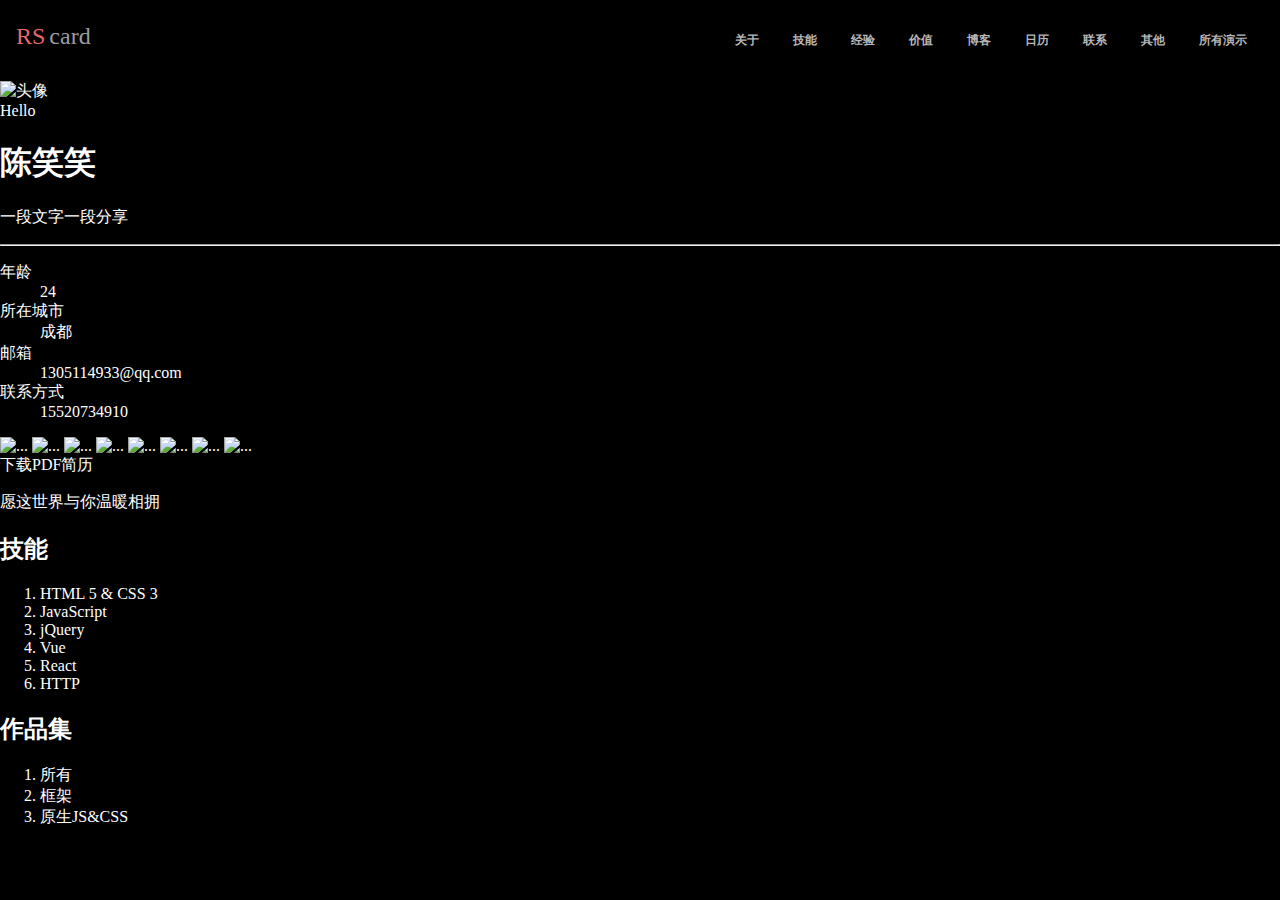
==== index.html @ 46d55ac2 "“第一第一次提交" ====
<!DOCTYPE html>
<html>
    <head>
        <title>陈笑笑的简书</title>
        <link rel="stylesheet" href="./css/style.css">
    </head>
    <body>
    <div class="topNavBar clearfix">
        <a class="logo" href="#" alt="logo" style="float:left;">
            <span class="rs">RS</span><span class="card">card</span>
        </a>
        <nav style="float: right;">
            <ul class="clearfix">
                <li><a href="#">关于</a></li>
                <li><a href="#">技能</a></li>
                <li><a href="#">经验</a></li>
                <li><a href="#">价值</a></li>
                <li><a href="#">博客</a></li>
                <li><a href="#">日历</a></li>
                <li><a href="#">联系</a></li>
                <li><a href="#">其他</a></li>
                <li><a href="#">所有演示</a></li>
            </ul>
        </nav>
    </div>
    <div class="banner" style="background-color: url(./ing/01.jpg);"></div>
    <main>
      <div class="card">
        <div class="picture">
            <img src="" alt="头像">
        </div>
        <div class="text">
            <div class="profile">
            <span class="welcome">Hello</span>
            <h1>陈笑笑</h1>
            <p>一段文字一段分享</p>
            <hr>
            <dl>
                <dt>年龄</dt>
                <dd>24</dd>
                <dt>所在城市</dt>
                <dd>成都</dd>
                <dt>邮箱</dt>
                <dd>1305114933@qq.com</dd>
                <dt>联系方式</dt>
                <dd>15520734910</dd>
            </dl>
            </div>
            <footer class="media">
                 <a href="#"><img src="#" alt="..."></a>
                 <a href="#"><img src="#" alt="..."></a>
                 <a href="#"><img src="#" alt="..."></a>
                 <a href="#"><img src="#" alt="..."></a>
                 <a href="#"><img src="#" alt="..."></a>
                 <a href="#"><img src="#" alt="..."></a>
                 <a href="#"><img src="#" alt="..."></a>
                 <a href="#"><img src="#" alt="..."></a>
            </footer>
        </div>
      </div>
    <a class="button" href="#">下载PDF简历</a>
    <p>愿这世界与你温暖相拥</p>
    </main> 
    <section>
        <h2>技能</h2>
        <ol>
            <li>HTML 5 &amp; CSS 3</li>
            <li>JavaScript</li>
            <li>jQuery</li>
            <li>Vue</li>
            <li>React</li>
            <li>HTTP</li>
        </ol>
    </section>
    <section>
        <h2>作品集</h2>
        <nav>
            <ol>
                <li>所有</li>
                <li>框架</li>
                <li>原生JS&amp;CSS</li>
            </ol>
        </nav>

        <div class="jobs">
            <div class="big"></div>
            <div class="small"></div>
            <div class="small"></div>
        </div>

    </section>   
    </body>
</html>
---- css/style.css ----
body{
    background: black;
    color:white;
    margin: 0;
}
a{
    color: inherit;
    text-decoration: none;
}
.clearfix::after{
    content: '';
    display: block;
    clear: both;
}
.topNavBar{
    padding-top: 20px;
    padding-bottom: 20px;
    padding-left: 16px;
    padding-right: 16px;
}
.topNavBar>nav{
    padding-top: 3px;
    padding-bottom: 4px;
}
.topNavBar>nav>ul{
    list-style: none;
    margin: 0;
    padding: 0;
}
.topNavBar>nav>ul>li{
    float: left;
    margin-left: 17px;
    margin-right: 17px;
}
.topNavBar>nav>ul>li>a{
    font-size: 12px;
    color: #B7B7B7;
    font-weight: bold;
    border-top: 4px solid transparent;
    border-bottom: 3px solid transparent;
    padding-top: 5px;
    padding-bottom: 5px;
    display: block;
}
.topNavBar>nav>ul>li>a:hover{
    border-bottom: 3px solid #e06567;
}

.topNavBar .logo {
    font-size: 24px;
    font-family: "Arial Black";
    padding-top: 3px;
    padding-bottom: 4px;
}
.topNavBar .logo .rs {
    margin-right: 4px;
    color:#E6686A;

}
.topNavBar .logo .card {
    color: #9A9DA2;
}
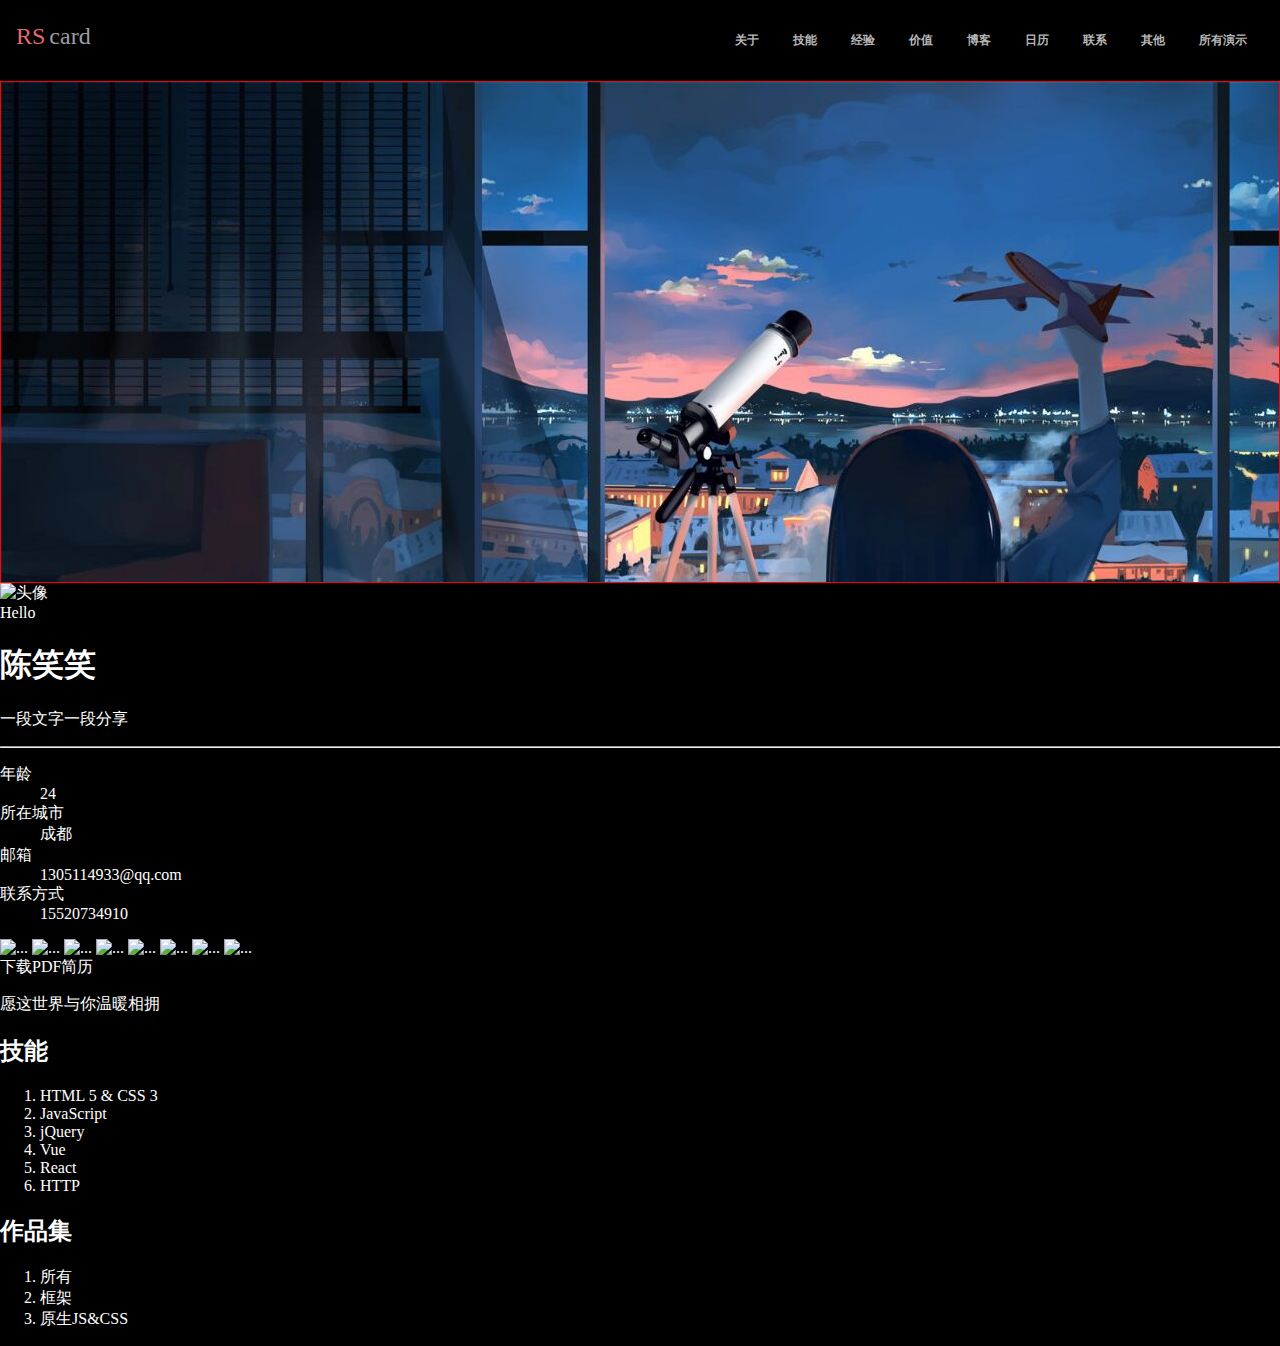
==== commit 24121dea: "改动" ====
--- a/index.html
+++ b/index.html
@@ -23,7 +23,7 @@
             </ul>
         </nav>
     </div>
-    <div class="banner" style="background-color: url(./ing/01.jpg);"></div>
+    <div class="banner" style="background-image: url(./ing/01.jpg);height: 500px; border: 1px solid red;"></div>
     <main>
       <div class="card">
         <div class="picture">
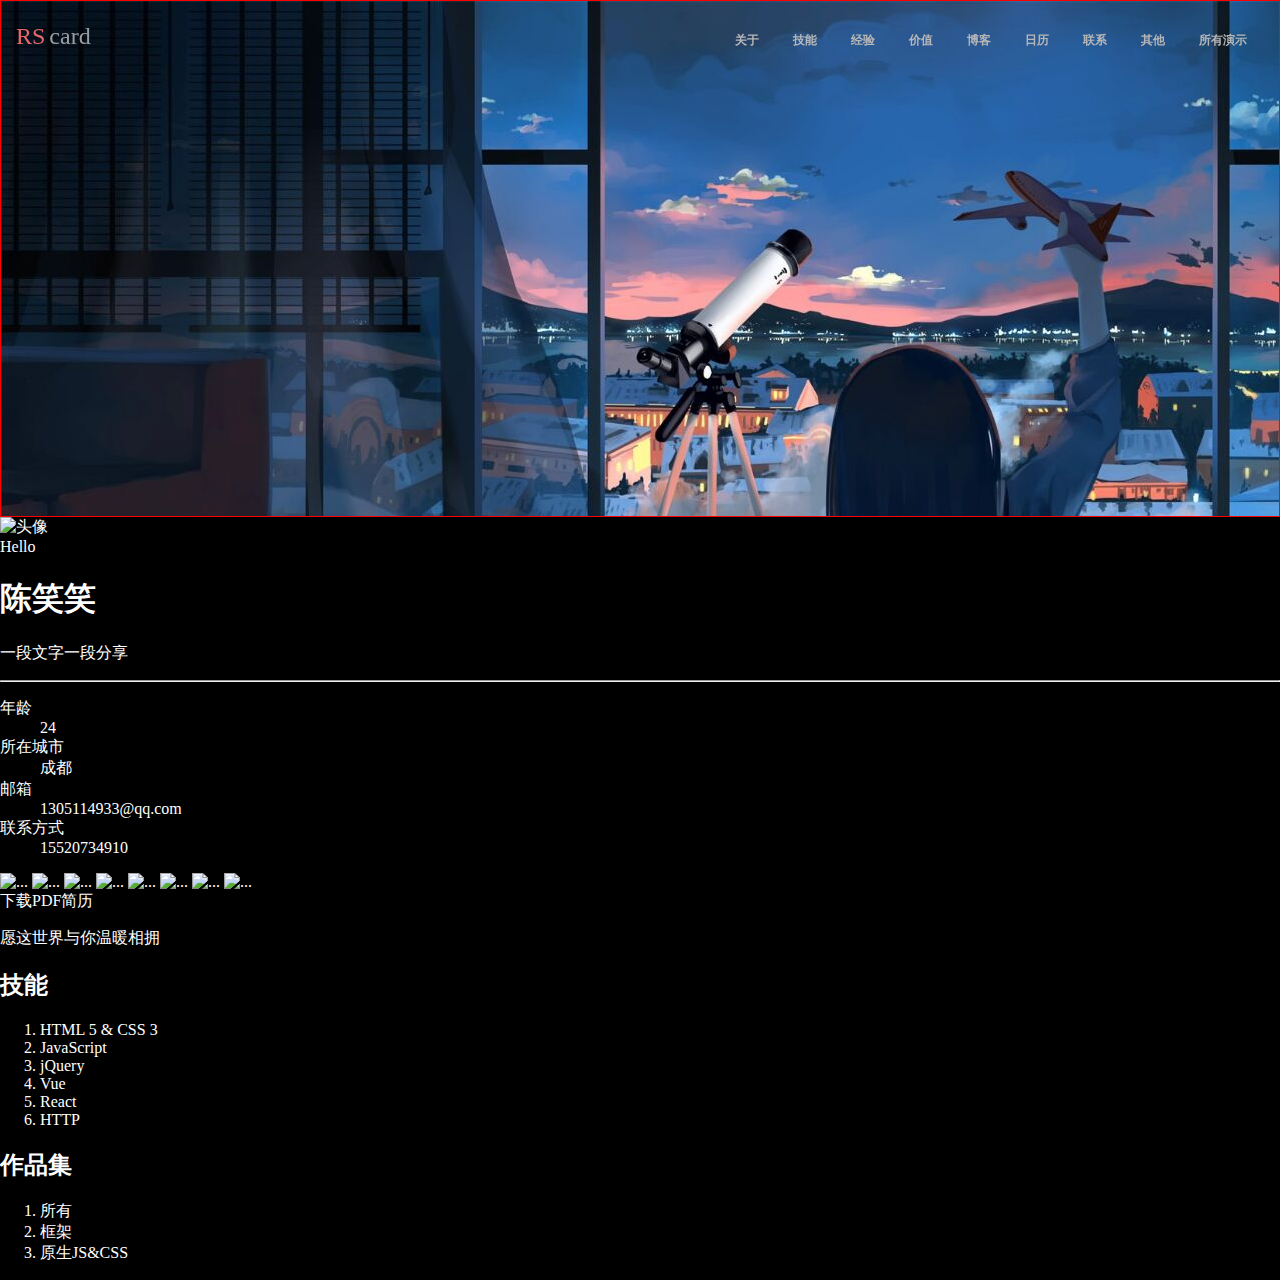
==== commit bf0f82e4: "更新样式布局" ====
--- a/index.html
+++ b/index.html
@@ -5,25 +5,28 @@
         <link rel="stylesheet" href="./css/style.css">
     </head>
     <body>
-    <div class="topNavBar clearfix">
-        <a class="logo" href="#" alt="logo" style="float:left;">
-            <span class="rs">RS</span><span class="card">card</span>
-        </a>
-        <nav style="float: right;">
-            <ul class="clearfix">
-                <li><a href="#">关于</a></li>
-                <li><a href="#">技能</a></li>
-                <li><a href="#">经验</a></li>
-                <li><a href="#">价值</a></li>
-                <li><a href="#">博客</a></li>
-                <li><a href="#">日历</a></li>
-                <li><a href="#">联系</a></li>
-                <li><a href="#">其他</a></li>
-                <li><a href="#">所有演示</a></li>
-            </ul>
-        </nav>
+    <div class="topNavBar">
+        <div class="topNavBer-inner clearfix">
+            <a class="logo" href="#" alt="logo" style="float:left;">
+                <span class="rs">RS</span><span class="card">card</span>
+            </a>
+            <nav style="float: right;">
+                <ul class="clearfix">
+                    <li><a href="#">关于</a></li>
+                    <li><a href="#">技能</a></li>
+                    <li><a href="#">经验</a></li>
+                    <li><a href="#">价值</a></li>
+                    <li><a href="#">博客</a></li>
+                    <li><a href="#">日历</a></li>
+                    <li><a href="#">联系</a></li>
+                    <li><a href="#">其他</a></li>
+                    <li><a href="#">所有演示</a></li>
+                </ul>
+            </nav>
+        </div>
+        
     </div>
-    <div class="banner" style="background-image: url(./ing/01.jpg);height: 500px; border: 1px solid red;"></div>
+    <div class="banner" style ="background-image: url(./ing/01.jpg);border: 1px solid red;" ></div>
     <main>
       <div class="card">
         <div class="picture">
--- a/css/style.css
+++ b/css/style.css
@@ -16,24 +16,34 @@
 .topNavBar{
     padding-top: 20px;
     padding-bottom: 20px;
-    padding-left: 16px;
-    padding-right: 16px;
+    padding-left: 0;
+    padding-right: 0;
+    position: fixed;
+    top: 0;
+    left: 0;
+    width: 100%;
 }
-.topNavBar>nav{
+
+.topNavBer-inner{
+    padding: 0 16px;
+
+}
+
+.topNavBar nav{
     padding-top: 3px;
     padding-bottom: 4px;
 }
-.topNavBar>nav>ul{
+.topNavBar nav>ul{
     list-style: none;
     margin: 0;
     padding: 0;
 }
-.topNavBar>nav>ul>li{
+.topNavBar nav>ul>li{
     float: left;
     margin-left: 17px;
     margin-right: 17px;
 }
-.topNavBar>nav>ul>li>a{
+.topNavBar nav>ul>li>a{
     font-size: 12px;
     color: #B7B7B7;
     font-weight: bold;
@@ -43,7 +53,7 @@
     padding-bottom: 5px;
     display: block;
 }
-.topNavBar>nav>ul>li>a:hover{
+.topNavBar nav>ul>li>a:hover{
     border-bottom: 3px solid #e06567;
 }
 
@@ -60,4 +70,7 @@
 }
 .topNavBar .logo .card {
     color: #9A9DA2;
+}
+.banner{
+    height: 515px;
 }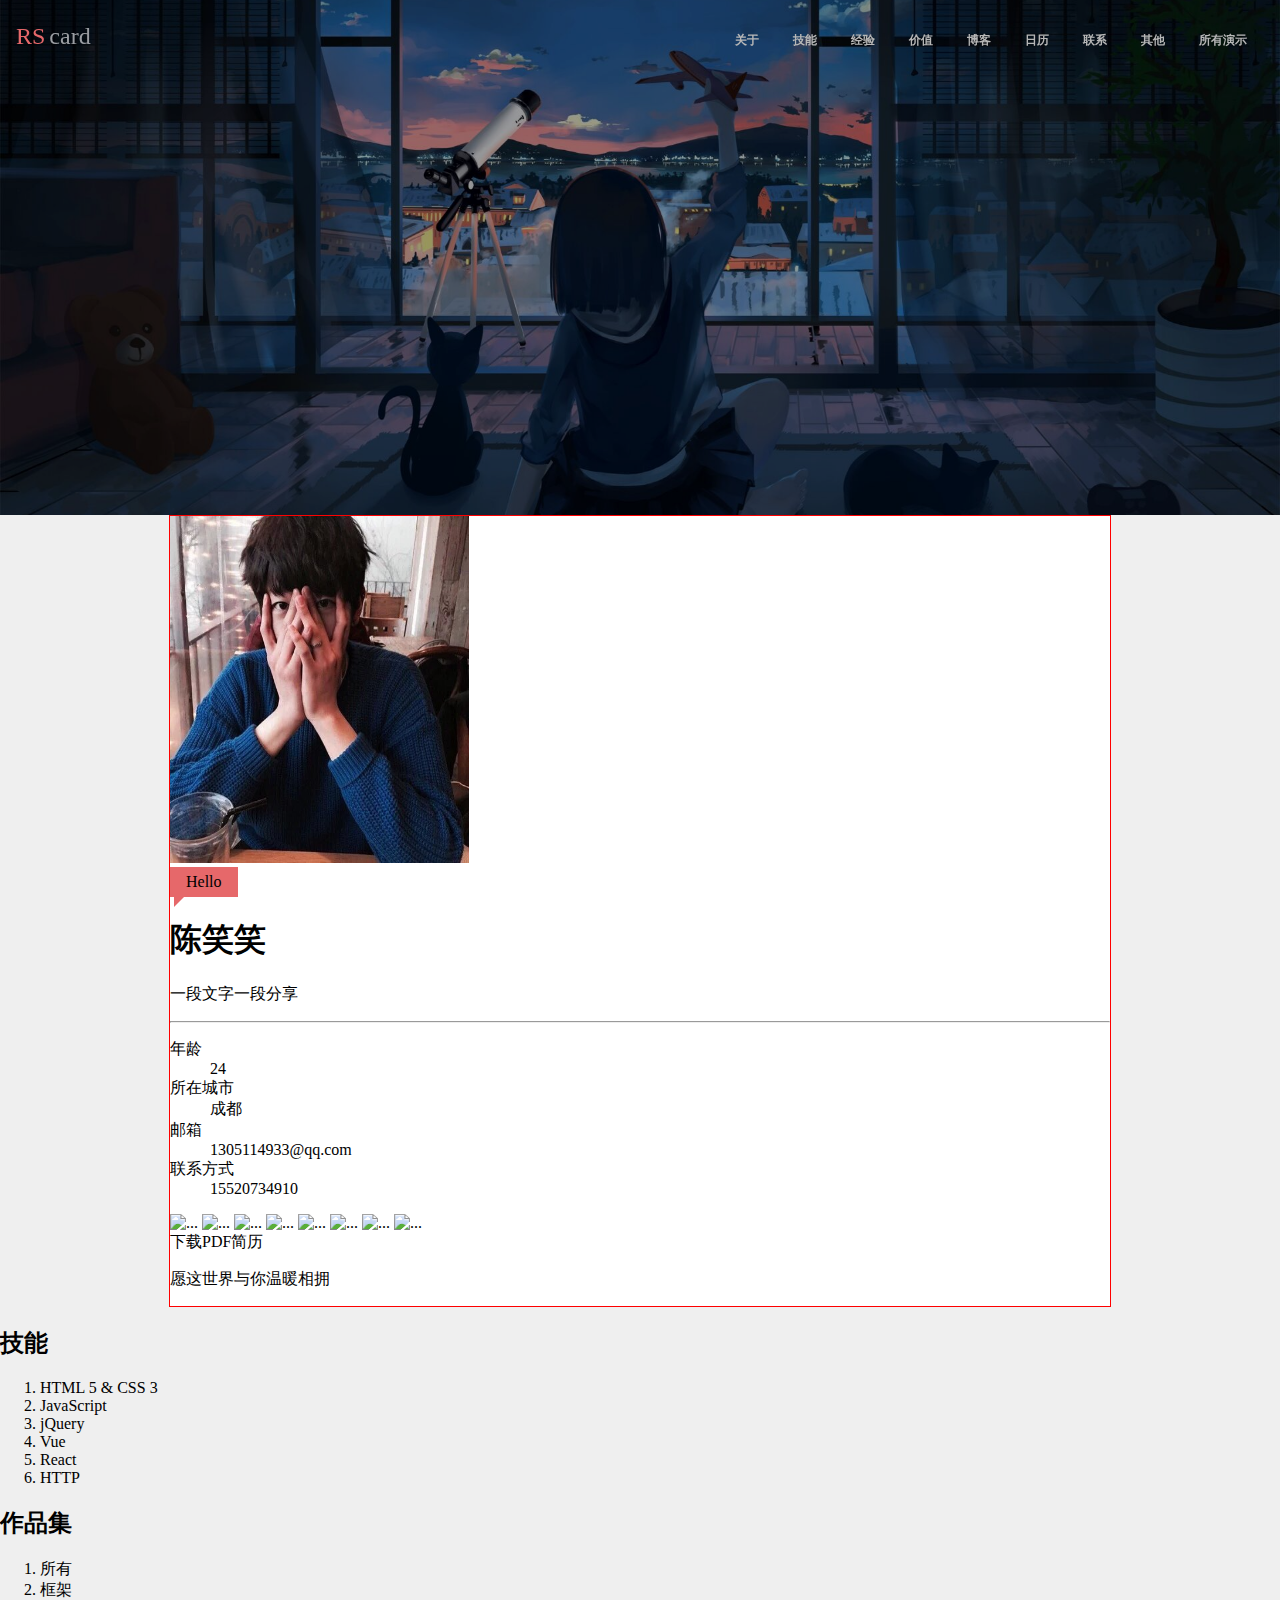
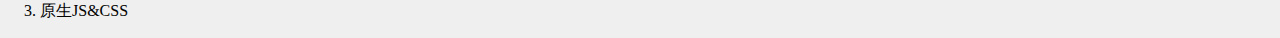
==== commit 4324b8a9: "更新背景页面 更新窗口布局 更新CSS图形三角形" ====
--- a/index.html
+++ b/index.html
@@ -26,15 +26,19 @@
         </div>
         
     </div>
-    <div class="banner" style ="background-image: url(./ing/01.jpg);border: 1px solid red;" ></div>
+    <div class="banner" style="background-image: url(./img/01.jpg);" >
+        <div class="mask"></div>
+    </div>
     <main>
-      <div class="card">
+      <div class="useCard">
+        <div class="pictureAndText">
         <div class="picture">
-            <img src="" alt="头像">
+            <img src="./img/psb.jpg" width="299" height="347" alt="头像">
         </div>
         <div class="text">
-            <div class="profile">
-            <span class="welcome">Hello</span>
+            <span class="welcome">Hello
+                <span class="triangle"></span>
+            </span>
             <h1>陈笑笑</h1>
             <p>一段文字一段分享</p>
             <hr>
@@ -48,7 +52,6 @@
                 <dt>联系方式</dt>
                 <dd>15520734910</dd>
             </dl>
-            </div>
             <footer class="media">
                  <a href="#"><img src="#" alt="..."></a>
                  <a href="#"><img src="#" alt="..."></a>
--- a/css/style.css
+++ b/css/style.css
@@ -1,7 +1,6 @@
 
 body{
-    background: black;
-    color:white;
+    background: #efefef;
     margin: 0;
 }
 a{
@@ -73,4 +72,39 @@
 }
 .banner{
     height: 515px;
+    background-position: center center;
+    background-size: cover;
+}
+.banner .mask{
+    height: 515px;
+    background-color:rgba(0, 0, 0, 0.4);
+}
+.useCard{
+    border: 1px solid red;
+    max-width: 940px;
+    margin-left: auto;
+    margin-right: auto;
+    background-color: #ffffff;
+}
+.useCard .welcome{
+    background: #e6686a;
+    display: inline-block;
+    padding: 4px 16px;
+    line-height: 22px;
+    position: relative;
+    /* width: 70px; *新手用法/
+    /* height: 29px; */
+    /* line-height: 29px; */
+    /* text-align: center; */
+}
+.useCard .welcome .triangle{
+    display: block;
+    border: 10px solid transparent;
+    width: 0px;
+    border-left-color: #e6686a;
+    /* border-left-color: black; */
+    border-top-width: 0px;
+    position: absolute;
+    left: 4px;
+    top: 100%;
 }